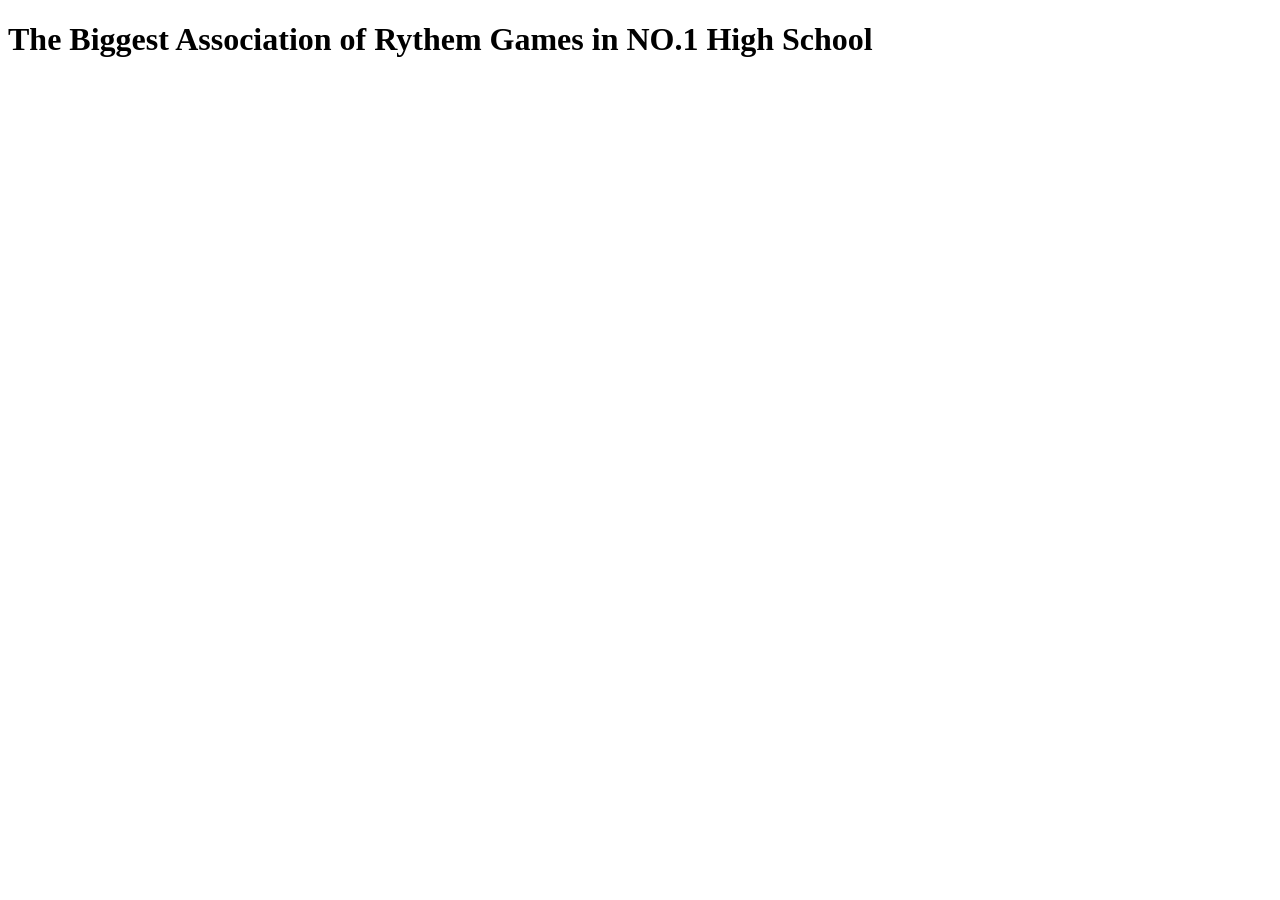
==== index.html @ 666644f9 "Add files via upload" ====
<!DOCTYPE html>
<html lang="zh-CN">
<head>
  <meta charset="UTF-8">
  <meta name="viewport" content="width=device-width, initial-scale=1.0">
  <title>~一中音游之光~✩✩</title>
</head>
<body>

  <h1>The Biggest Association of Rythem Games in NO.1 High School</h1>

</body>
</html>
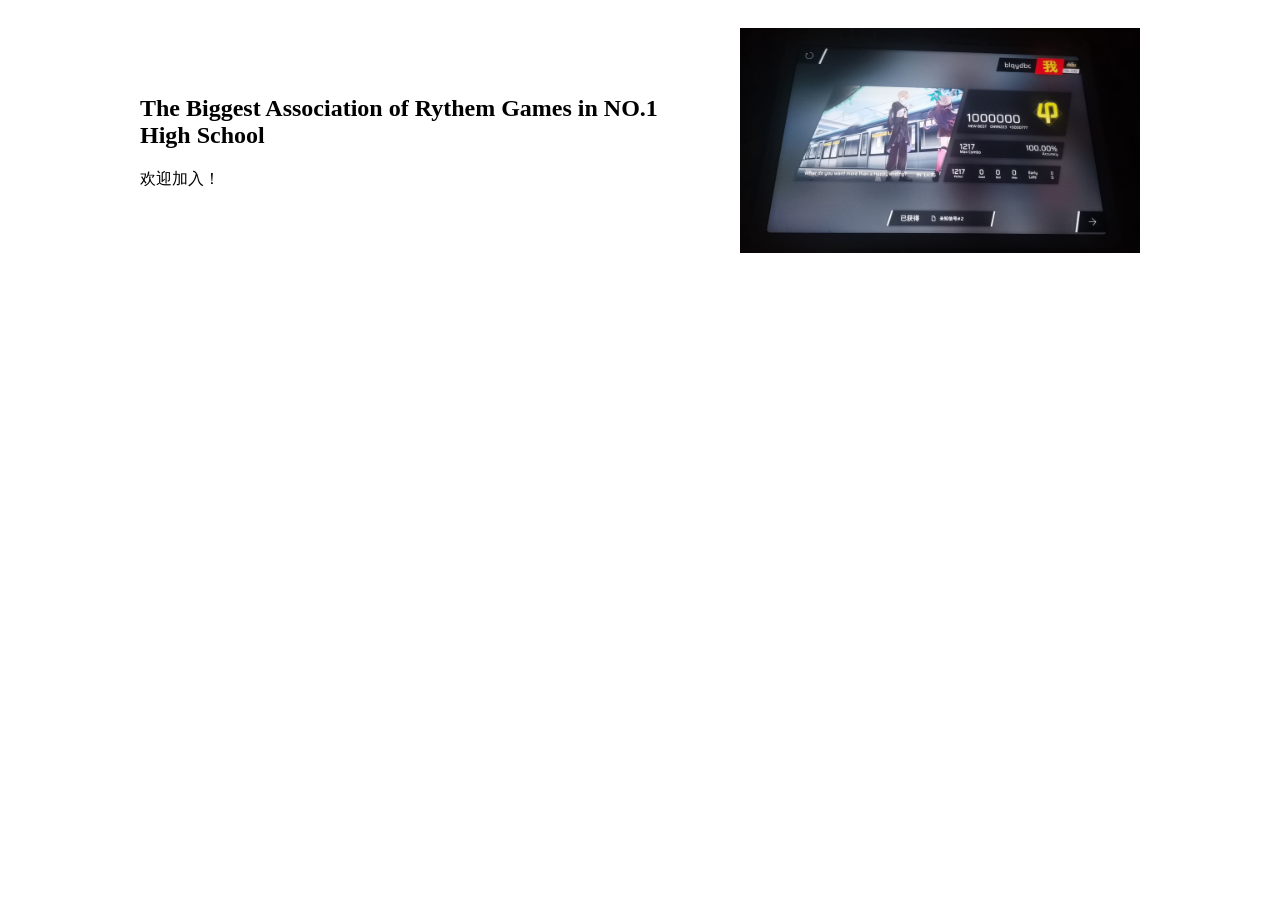
==== commit 106c6a7e: "Add files via upload" ====
--- a/index.html
+++ b/index.html
@@ -4,10 +4,39 @@
   <meta charset="UTF-8">
   <meta name="viewport" content="width=device-width, initial-scale=1.0">
   <title>~一中音游之光~✩✩</title>
+  <style>
+    .row {
+      display: flex;
+      align-items: center;
+      gap: 40px;       
+      max-width: 1000px;
+      margin: 0 auto;
+      padding: 20px;
+    }
+
+    .text {
+      flex: 1;   
+    }
+
+    .row img {
+      width: 400px;          
+      max-width: 100%;
+      height: auto;
+    }
+
+ 
+    
+  </style>
 </head>
 <body>
 
-  <h1>The Biggest Association of Rythem Games in NO.1 High School</h1>
+  <div class="row">
+    <div class="text">
+      <h2>The Biggest Association of Rythem Games in NO.1 High School</h2>
+      <p>欢迎加入！</p>
+    </div>
+    <img src="welcome.jpg" alt="图片">
+  </div>
 
 </body>
 </html>
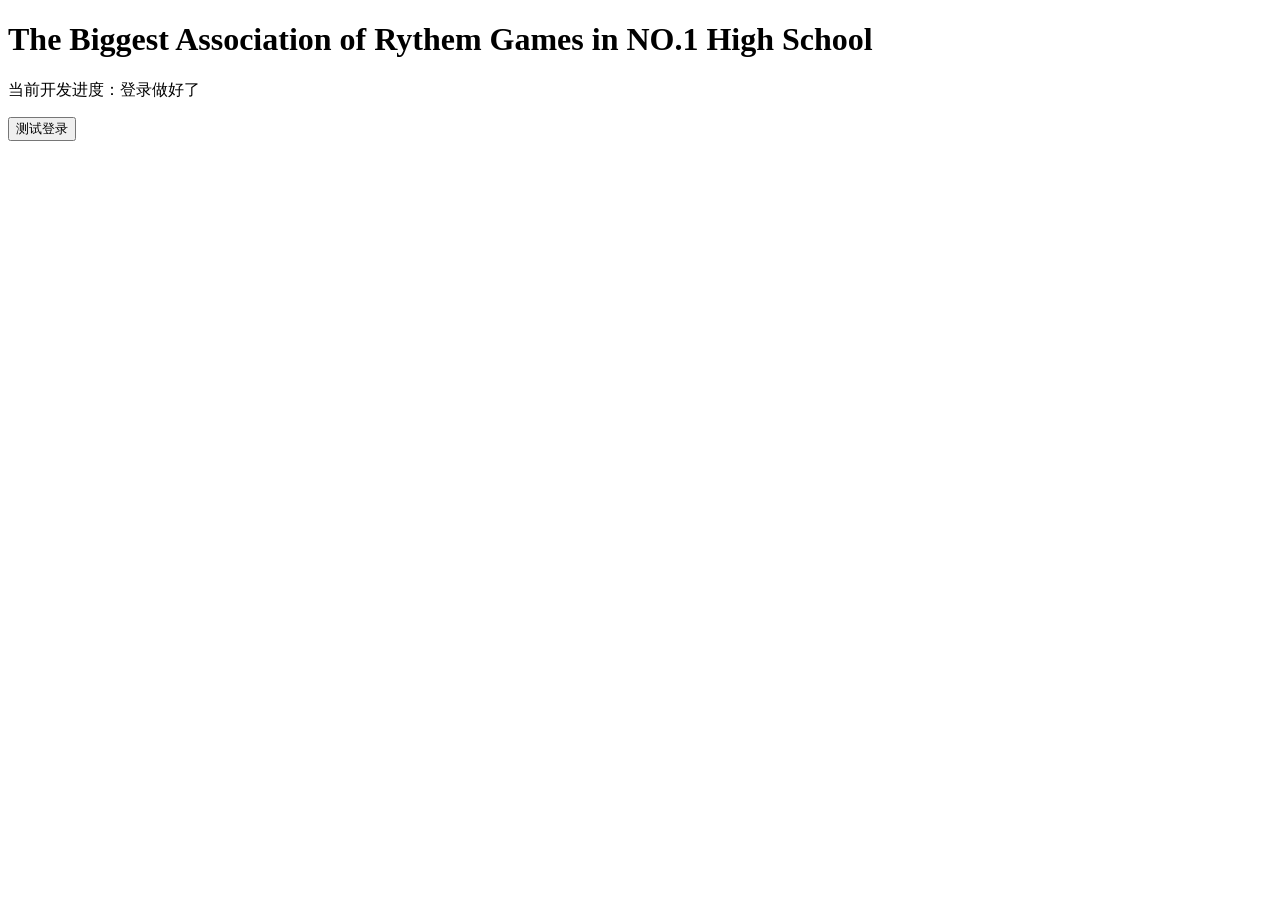
==== commit f71fa5a9: "Add files via upload" ====
--- a/index.html
+++ b/index.html
@@ -1,42 +1,15 @@
-<!DOCTYPE html>
-<html lang="zh-CN">
-<head>
-  <meta charset="UTF-8">
-  <meta name="viewport" content="width=device-width, initial-scale=1.0">
-  <title>~一中音游之光~✩✩</title>
-  <style>
-    .row {
-      display: flex;
-      align-items: center;
-      gap: 40px;       
-      max-width: 1000px;
-      margin: 0 auto;
-      padding: 20px;
-    }
-
-    .text {
-      flex: 1;   
-    }
-
-    .row img {
-      width: 400px;          
-      max-width: 100%;
-      height: auto;
-    }
-
- 
-    
-  </style>
-</head>
-<body>
-
-  <div class="row">
-    <div class="text">
-      <h2>The Biggest Association of Rythem Games in NO.1 High School</h2>
-      <p>欢迎加入！</p>
-    </div>
-    <img src="welcome.jpg" alt="图片">
-  </div>
-
-</body>
+<!DOCTYPE html>
+<html lang="zh-CN">
+<head>
+  <meta charset="UTF-8">
+  <meta name="viewport" content="width=device-width, initial-scale=1.0">
+  <title>~一中音游之光~☆☆</title>
+</head>
+<body>
+  <h1>The Biggest Association of Rythem Games in NO.1 High School</h1>
+  <p>当前开发进度：登录做好了</p>
+  <button onclick="location.href='login.html'">测试登录</button>
+</body>
+                             
+
 </html>
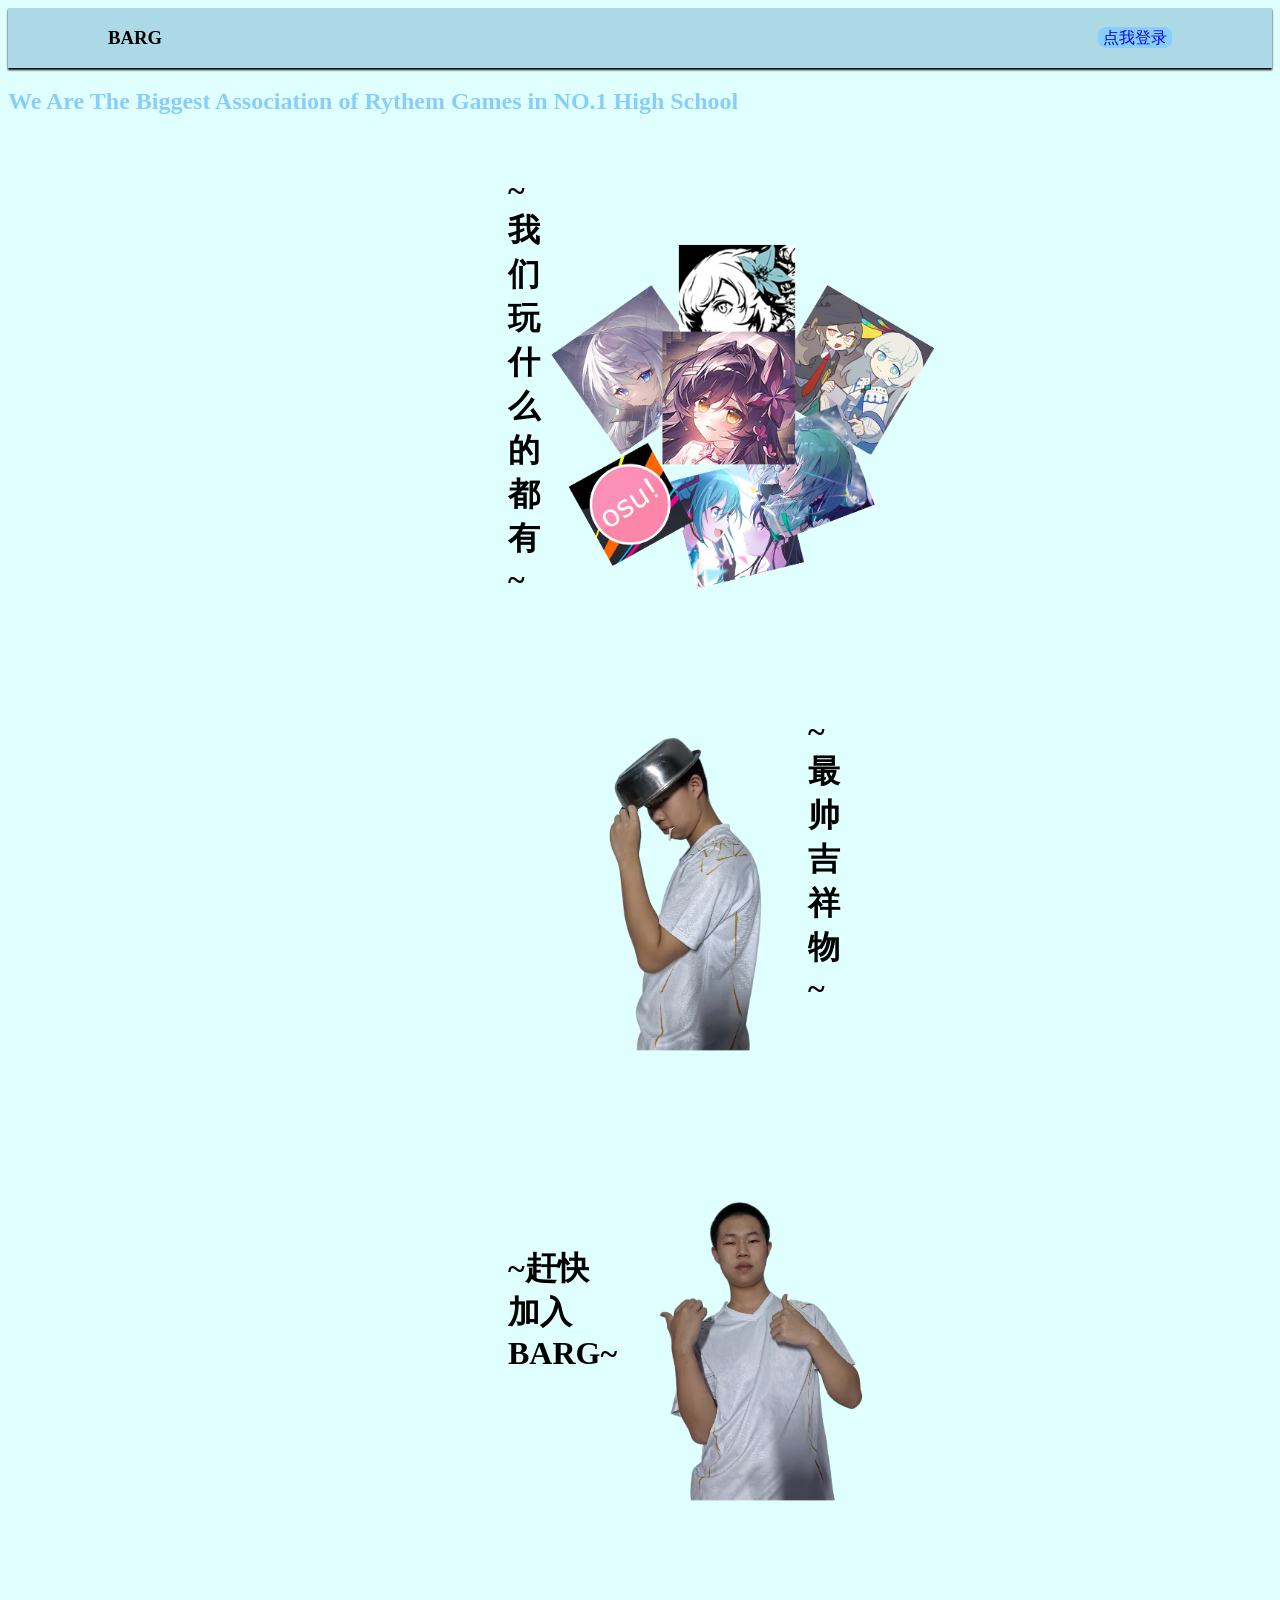
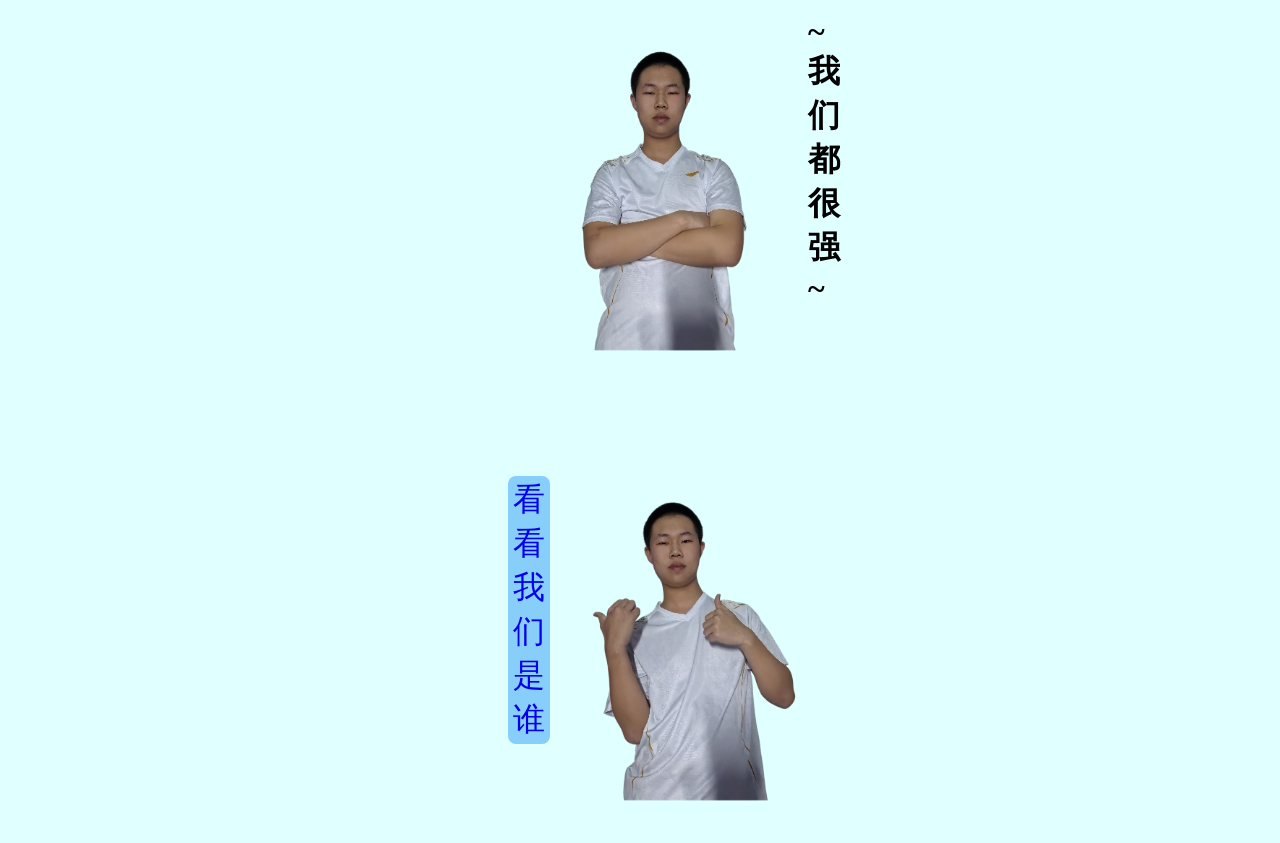
==== commit 2df423a1: "Add files via upload" ====
--- a/index.html
+++ b/index.html
@@ -4,12 +4,94 @@
   <meta charset="UTF-8">
   <meta name="viewport" content="width=device-width, initial-scale=1.0">
   <title>~一中音游之光~☆☆</title>
+  <link rel="stylesheet" href="style.css">
 </head>
 <body>
-  <h1>The Biggest Association of Rythem Games in NO.1 High School</h1>
-  <p>当前开发进度：登录做好了</p>
-  <button onclick="location.href='login.html'">测试登录</button>
+  <header class="navbar">
+    <h3>BARG</h3>
+    <nav id="nav-guest">
+      <a href="login.html" style="font-size: 16px;" class="fake-btn">点我登录</a>
+    </nav>
+    <nav id="nav-user">
+      <t id="welcome">你好</t>
+      <button class="btn" type="button" id="logout-btn">退出登录</button>
+    </nav>
+  </header>
+
+  <main class="main">
+  <h2 class="blue">We Are The Biggest Association of Rythem Games in NO.1 High School</h2>
+    <div class="content">
+      <h1>~我们玩什么的都有~</h1>
+      <img src="rGs.png" alt="Image" width="400" height="500">
+    </div>
+    <div class="content">
+      <img src="LiHan_Handsom.png" alt="Handsome" width="300" height="450">
+      <h1>~最帅吉祥物~</h1>
+    </div>
+    <div class="content">
+      <h1>~赶快加入BARG~</h1>
+      <img src="LiHan_Like.png" alt="Like" width="300" height="450">
+    </div>
+    <div class="content">
+      <img src="LiHan_Grand.png" alt="Grand" width="300" height="450">
+      <h1>~我们都很强~</h1>
+    </div>
+    <div class="content">
+      <a href="intro.html" style="font-size: 32px;" class="fake-btn">看看我们是谁</a>
+      <img src="LiHan_Like.png" alt="Like" width="300" height="450">
+    </div>
+
+  </main>
 </body>
-                             
+                    
+  <script src="common.js"></script>
+  <script>
+
+    (function(){
+
+      var navGuest = document.getElementById('nav-guest');
+      var navUser = document.getElementById('nav-user');
+      var welcome = document.getElementById('welcome');
+      var logoutBtn = document.getElementById('logout-btn');
+
+      function renderLogOut(){
+        navGuest.style.display = '';
+        navUser.style.display = 'none';
+      }
+
+      function renderLogIn(){
+        navGuest.style.display = 'none';
+        navUser.style.display = '';
+        welcome.textContent = '你已登录（虽然没啥用）';
+      }
+
+      var token = getToken();
+
+      if(!token){
+        renderLogOut();
+      }
+      else{
+        renderLogIn();
+      }
+
+      
+
+      logoutBtn.addEventListener('click', async function() {
+        logoutBtn.disabled = true;
+        logoutBtn.textContent = '退出中';
+        try{
+          await request('/api/v1/auth/logout', {method: 'POST'});
+        }catch(err){
+
+        }finally{
+          clearToken();
+          logoutBtn.disabled  = false;
+          renderLogOut();
+        }
+      })
+
+    })()
+
+  </script>
 
 </html>
--- a/style.css
+++ b/style.css
@@ -0,0 +1,73 @@
+*{
+    box-sizing: border-box;
+}
+
+
+.field{
+    display: flex;
+    justify-content: center;
+    align-items: center;
+}
+
+
+.global_error{
+    color: red;
+}
+.error{
+    color: red;
+}
+input.invalid { border-color: red; }
+
+.navbar{
+    display: flex;
+    justify-content: space-between;
+    align-items: center;
+    height: 60px;
+    background: lightblue;
+    box-shadow: 0 2px 2px rgba(0, 0, .06);
+    position: sticky;
+    transition: all 0.2s ease;
+    padding-inline: 100px;
+}
+
+.blue{
+    color: lightskyblue;
+}
+
+.main{
+    background: lightcyan;
+}
+
+body{
+    background: lightcyan;
+}
+
+.content{
+    display: flex;
+    justify-content: space-between;
+    align-items: center;
+    padding-inline: 500px;
+}
+
+.btn {
+  border: none;
+  outline: none;
+  background: none;
+  padding: 4px 10px;
+  font-size: 16px;
+  color: #fff;
+  background-color: lightskyblue;
+  border-radius: 6px;
+  cursor: pointer;
+}
+
+.fake-btn{
+    border: lightskyblue;
+    outline: lightskyblue;
+    background-color: lightskyblue;
+    border-radius: 8px;
+    padding: 2px  5px;
+    cursor: pointer;
+    text-decoration: none;
+}
+
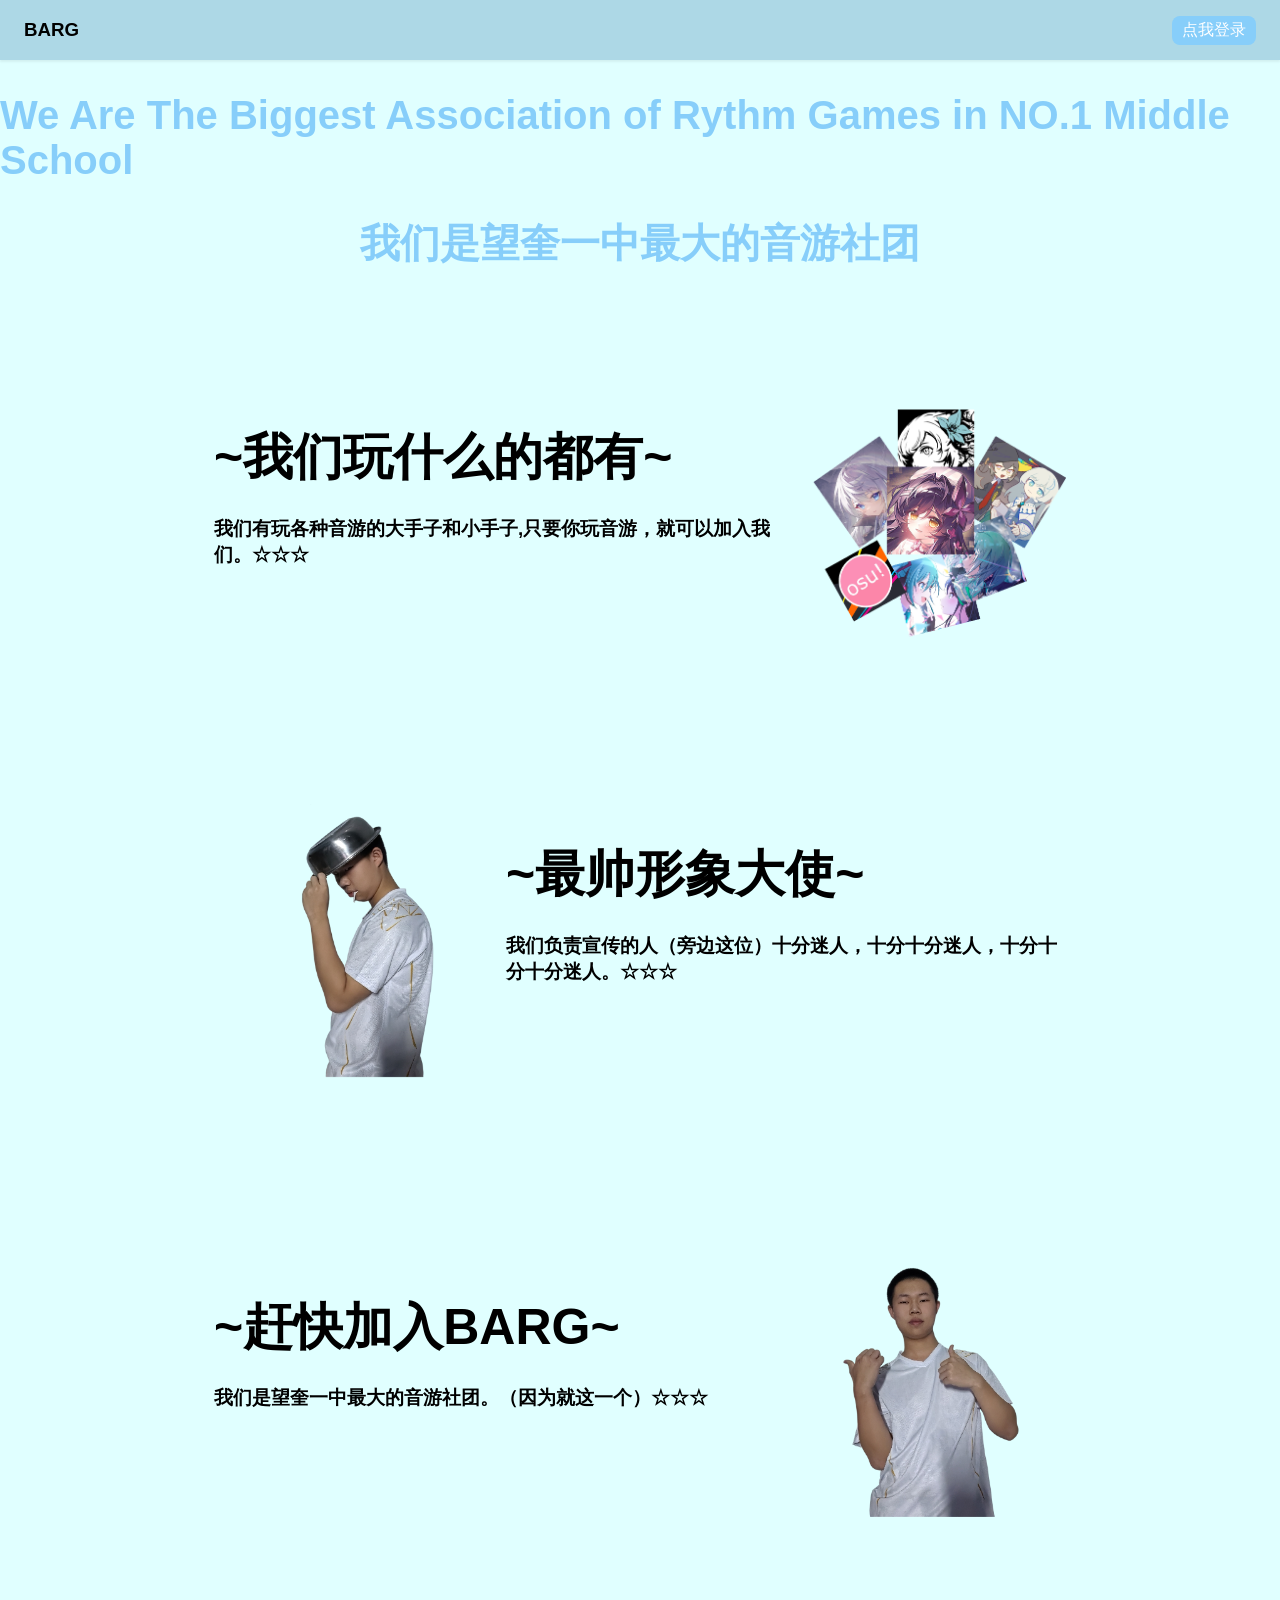
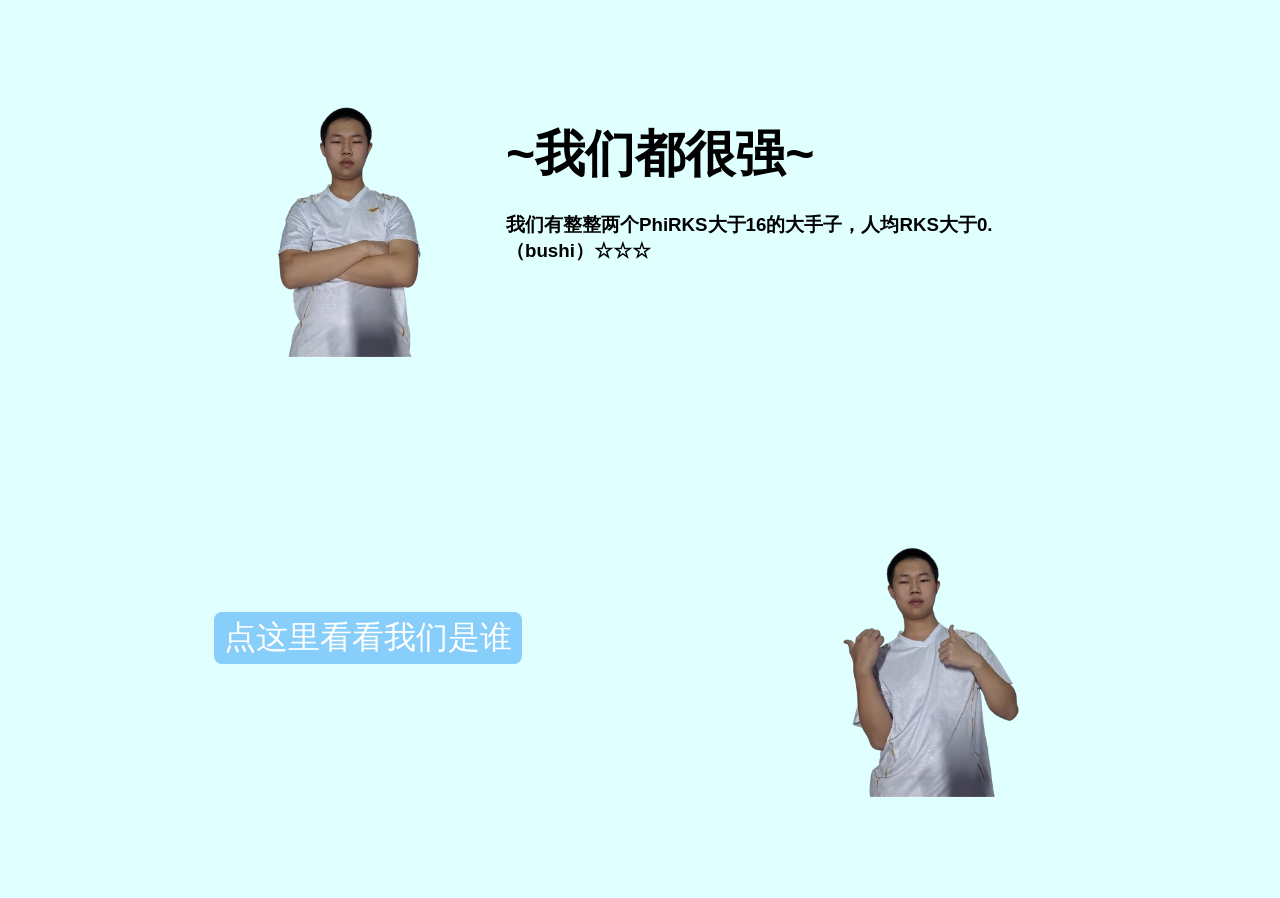
==== commit 07b9b744: "Add files via upload" ====
--- a/index.html
+++ b/index.html
@@ -19,25 +19,34 @@
   </header>
 
   <main class="main">
-  <h2 class="blue">We Are The Biggest Association of Rythem Games in NO.1 High School</h2>
+  <h2 class="total-title" style="font-size: 40px;">We Are The Biggest Association of Rythm Games in NO.1 Middle School</h2>
+  <h2 class="total-title" style="font-size: 40px;">我们是望奎一中最大的音游社团</h2>
     <div class="content">
-      <h1>~我们玩什么的都有~</h1>
+      <div><h1 style="font-size: 50px;">~我们玩什么的都有~</h1>
+            <h3>我们有玩各种音游的大手子和小手子,只要你玩音游，就可以加入我们。☆☆☆</h3>
+      </div>
       <img src="rGs.png" alt="Image" width="400" height="500">
     </div>
     <div class="content">
       <img src="LiHan_Handsom.png" alt="Handsome" width="300" height="450">
-      <h1>~最帅吉祥物~</h1>
+      <div><h1 style="font-size: 50px;">~最帅形象大使~</h1>
+        <h3>我们负责宣传的人（旁边这位）十分迷人，十分十分迷人，十分十分十分迷人。☆☆☆</h3>
+</div>
     </div>
     <div class="content">
-      <h1>~赶快加入BARG~</h1>
+      <div><h1 style="font-size: 50px;">~赶快加入BARG~</h1>
+        <h3>我们是望奎一中最大的音游社团。（因为就这一个）☆☆☆</h3>
+</div>
       <img src="LiHan_Like.png" alt="Like" width="300" height="450">
     </div>
     <div class="content">
       <img src="LiHan_Grand.png" alt="Grand" width="300" height="450">
-      <h1>~我们都很强~</h1>
+      <div><h1 style="font-size: 50px;">~我们都很强~</h1>
+          <h3>我们有整整两个PhiRKS大于16的大手子，人均RKS大于0.（bushi）☆☆☆</h3>
+</div>
     </div>
     <div class="content">
-      <a href="intro.html" style="font-size: 32px;" class="fake-btn">看看我们是谁</a>
+      <a href="intro.html" style="font-size: 32px;" class="fake-btn">点这里看看我们是谁</a>
       <img src="LiHan_Like.png" alt="Like" width="300" height="450">
     </div>
 
--- a/style.css
+++ b/style.css
@@ -1,73 +1,134 @@
-*{
-    box-sizing: border-box;
+* {
+  box-sizing: border-box;
 }
 
-
-.field{
-    display: flex;
-    justify-content: center;
-    align-items: center;
+body {
+  margin: 0;
+  background: lightcyan;
+  font-family: -apple-system, BlinkMacSystemFont, "Segoe UI", "PingFang SC", "Microsoft YaHei", sans-serif;
 }
 
-
-.global_error{
-    color: red;
-}
-.error{
-    color: red;
-}
-input.invalid { border-color: red; }
-
-.navbar{
-    display: flex;
-    justify-content: space-between;
-    align-items: center;
-    height: 60px;
-    background: lightblue;
-    box-shadow: 0 2px 2px rgba(0, 0, .06);
-    position: sticky;
-    transition: all 0.2s ease;
-    padding-inline: 100px;
+.navbar {
+  display: flex;
+  justify-content: space-between;
+  align-items: center;
+  gap: 12px;
+  height: 60px;
+  padding: 0 24px;
+  background: lightblue;
+  box-shadow: 0 2px 2px rgba(0, 0, 0, .06);
+  position: sticky;
+  top: 0;
+  z-index: 10;
 }
 
-.blue{
-    color: lightskyblue;
-}
-
-.main{
-    background: lightcyan;
-}
-
-body{
-    background: lightcyan;
-}
-
-.content{
-    display: flex;
-    justify-content: space-between;
-    align-items: center;
-    padding-inline: 500px;
-}
+.navbar h3 { margin: 0; }
 
 .btn {
   border: none;
   outline: none;
-  background: none;
-  padding: 4px 10px;
-  font-size: 16px;
+  padding: 6px 12px;
+  font-size: 15px;
   color: #fff;
   background-color: lightskyblue;
   border-radius: 6px;
   cursor: pointer;
 }
 
-.fake-btn{
-    border: lightskyblue;
-    outline: lightskyblue;
-    background-color: lightskyblue;
-    border-radius: 8px;
-    padding: 2px  5px;
-    cursor: pointer;
-    text-decoration: none;
+.fake-btn {
+  display: inline-block;
+  background-color: lightskyblue;
+  border-radius: 8px;
+  padding: 4px 10px;
+  cursor: pointer;
+  text-decoration: none;
+  color: #fff;
 }
 
+.main { background: lightcyan; padding-bottom: 40px; }
+.total-title {
+    display: flex;
+    flex-direction: row;
+    justify-content: center;
+     color: lightskyblue;
+     font-family:'Gill Sans', 'Gill Sans MT', Calibri, 'Trebuchet MS', sans-serif;
+     }
+
+.content {
+  display: flex;
+  flex-direction: row;
+  align-items: center;
+  justify-content: space-between;
+  gap: 32px;
+  max-width: 900px;
+  margin: 0 auto;
+  padding: 32px 24px;
+}
+
+.content img {
+  flex: 0 0 auto;
+  width: 100%;
+  max-width: 260px;
+  height: auto;
+  display: block;
+}
+
+.content h1 {
+  flex: 1;
+  margin: 0;
+  font-size: clamp(1rem, 2.2vw, 1.5rem);
+  line-height: 1.6;
+}
+
+.field {
+  display: flex;
+  flex-direction: column;
+  align-items: stretch;
+  gap: 6px;
+  margin-bottom: 16px;
+  padding: 0 16px;
+}
+
+.field:has(button + button) {
+  flex-direction: row;
+  justify-content: center;
+  gap: 12px;
+}
+
+.global_error,
+.error {
+  color: red;
+  font-size: 0.875rem;
+  margin: 4px 0 0;
+}
+
+input {
+  width: 100%;
+  padding: 12px 14px;
+  font-size: 1rem;
+  border: 1px solid #ccc;
+  border-radius: 10px;
+  outline: none;
+}
+
+input:focus {
+  border-color: lightskyblue;
+  box-shadow: 0 0 0 3px rgba(135, 206, 250, .3);
+}
+
+input.invalid { border-color: red; }
+
+@media (max-width: 600px) {
+  .content {
+    gap: 16px;
+    padding: 20px 12px;
+  }
+  .content img {
+    max-width: 40%;
+  }
+  .content h1 {
+    font-size: 0.95rem;
+    line-height: 1.5;
+  }
+}
+
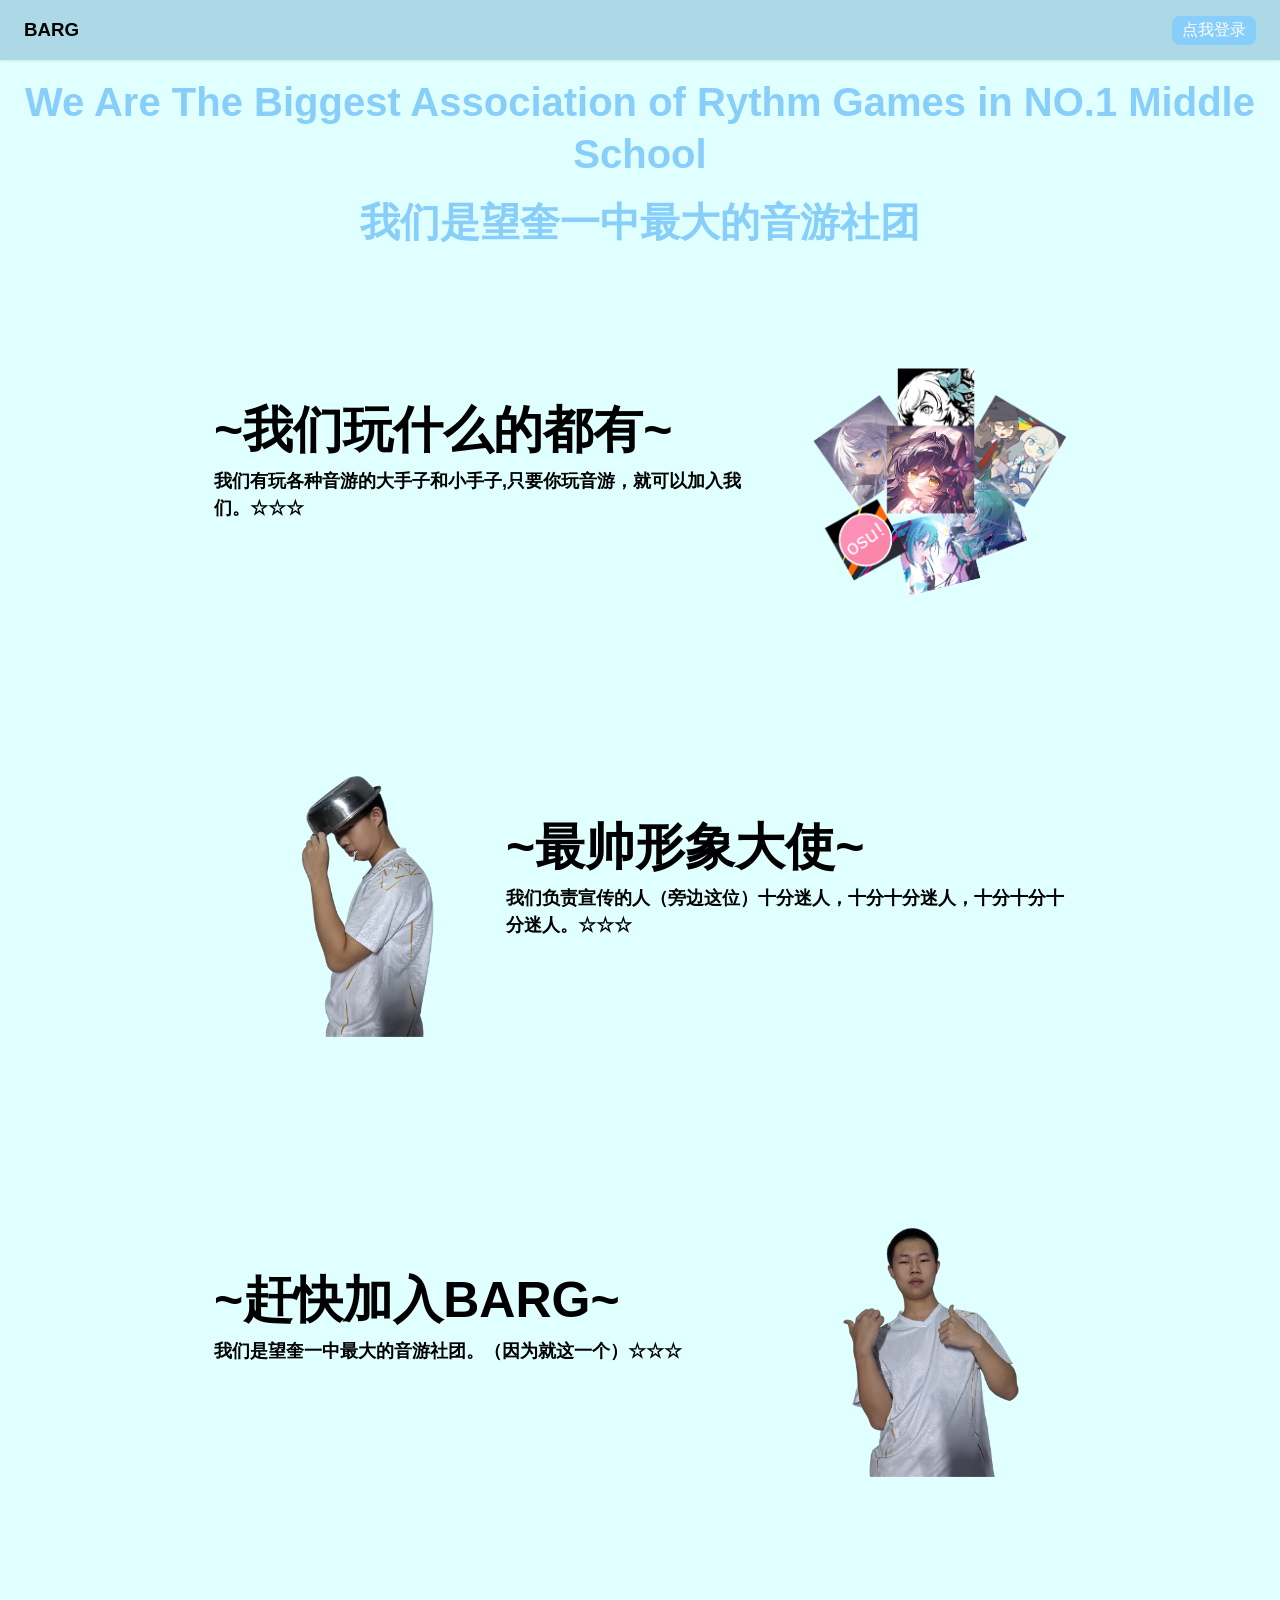
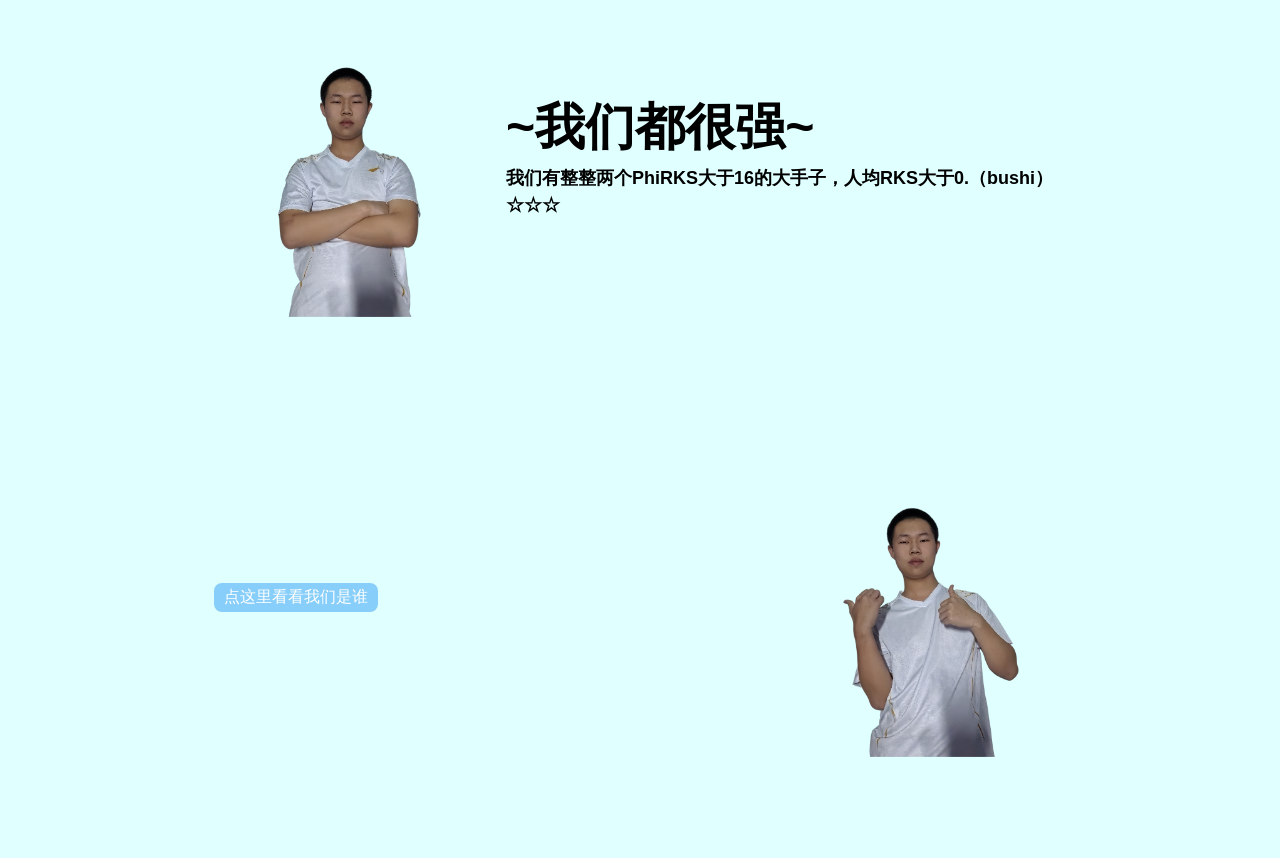
==== commit 7ded3e81: "Add files via upload" ====
--- a/index.html
+++ b/index.html
@@ -10,7 +10,7 @@
   <header class="navbar">
     <h3>BARG</h3>
     <nav id="nav-guest">
-      <a href="login.html" style="font-size: 16px;" class="fake-btn">点我登录</a>
+      <a href="login.html" class="fake-btn">点我登录</a>
     </nav>
     <nav id="nav-user">
       <t id="welcome">你好</t>
@@ -19,34 +19,34 @@
   </header>
 
   <main class="main">
-  <h2 class="total-title" style="font-size: 40px;">We Are The Biggest Association of Rythm Games in NO.1 Middle School</h2>
-  <h2 class="total-title" style="font-size: 40px;">我们是望奎一中最大的音游社团</h2>
+  <h2 class="total-title" >We Are The Biggest Association of Rythm Games in NO.1 Middle School</h2>
+  <h2 class="total-title" >我们是望奎一中最大的音游社团</h2>
     <div class="content">
-      <div><h1 style="font-size: 50px;">~我们玩什么的都有~</h1>
+      <div><h1 >~我们玩什么的都有~</h1>
             <h3>我们有玩各种音游的大手子和小手子,只要你玩音游，就可以加入我们。☆☆☆</h3>
       </div>
       <img src="rGs.png" alt="Image" width="400" height="500">
     </div>
     <div class="content">
       <img src="LiHan_Handsom.png" alt="Handsome" width="300" height="450">
-      <div><h1 style="font-size: 50px;">~最帅形象大使~</h1>
+      <div><h1 >~最帅形象大使~</h1>
         <h3>我们负责宣传的人（旁边这位）十分迷人，十分十分迷人，十分十分十分迷人。☆☆☆</h3>
 </div>
     </div>
     <div class="content">
-      <div><h1 style="font-size: 50px;">~赶快加入BARG~</h1>
+      <div><h1 >~赶快加入BARG~</h1>
         <h3>我们是望奎一中最大的音游社团。（因为就这一个）☆☆☆</h3>
 </div>
       <img src="LiHan_Like.png" alt="Like" width="300" height="450">
     </div>
     <div class="content">
       <img src="LiHan_Grand.png" alt="Grand" width="300" height="450">
-      <div><h1 style="font-size: 50px;">~我们都很强~</h1>
+      <div><h1 >~我们都很强~</h1>
           <h3>我们有整整两个PhiRKS大于16的大手子，人均RKS大于0.（bushi）☆☆☆</h3>
 </div>
     </div>
     <div class="content">
-      <a href="intro.html" style="font-size: 32px;" class="fake-btn">点这里看看我们是谁</a>
+      <a href="intro.html"  class="fake-btn">点这里看看我们是谁</a>
       <img src="LiHan_Like.png" alt="Like" width="300" height="450">
     </div>
 
--- a/style.css
+++ b/style.css
@@ -22,7 +22,10 @@
   z-index: 10;
 }
 
-.navbar h3 { margin: 0; }
+.navbar h3 {
+  margin: 0;
+  white-space: nowrap;
+}
 
 .btn {
   border: none;
@@ -33,6 +36,16 @@
   background-color: lightskyblue;
   border-radius: 6px;
   cursor: pointer;
+  white-space: nowrap;
+  transition: background-color .2s ease, transform .15s ease;
+}
+
+.btn:hover {
+  background-color: deepskyblue;
+}
+
+.btn:active {
+  transform: scale(.96);
 }
 
 .fake-btn {
@@ -43,16 +56,32 @@
   cursor: pointer;
   text-decoration: none;
   color: #fff;
-}
-
-.main { background: lightcyan; padding-bottom: 40px; }
+  white-space: nowrap;
+  transition: background-color .2s ease;
+}
+
+.fake-btn:hover {
+  background-color: deepskyblue;
+}
+
+.main {
+  background: lightcyan;
+  padding-bottom: 40px;
+}
+
 .total-title {
-    display: flex;
-    flex-direction: row;
-    justify-content: center;
-     color: lightskyblue;
-     font-family:'Gill Sans', 'Gill Sans MT', Calibri, 'Trebuchet MS', sans-serif;
-     }
+  display: flex;
+  flex-direction: row;
+  justify-content: center;
+  text-align: center;
+  color: lightskyblue;
+  font-family: 'Gill Sans', 'Gill Sans MT', Calibri, 'Trebuchet MS', sans-serif;
+  font-size: clamp(14px, 3.5vw, 40px) !important;
+  line-height: 1.3;
+  margin: 16px 12px;
+  white-space: normal;
+  word-break: break-word;
+}
 
 .content {
   display: flex;
@@ -65,19 +94,39 @@
   padding: 32px 24px;
 }
 
+.content > * {
+  min-width: 0;
+}
+
+.content > div {
+  flex: 1 1 auto;
+}
+
 .content img {
   flex: 0 0 auto;
-  width: 100%;
-  max-width: 260px;
+  width: auto;
+  max-width: min(260px, 35%);
   height: auto;
   display: block;
+  border-radius: 8px;
 }
 
 .content h1 {
-  flex: 1;
-  margin: 0;
-  font-size: clamp(1rem, 2.2vw, 1.5rem);
-  line-height: 1.6;
+  font-size: clamp(18px, 5.5vw, 50px) !important;
+  line-height: 1.2;
+  white-space: nowrap;
+  margin: 0 0 8px;
+}
+
+.content h3 {
+  font-size: clamp(12px, 2.6vw, 18px) !important;
+  line-height: 1.5;
+  margin: 0;
+}
+
+.content h1.long-title {
+  white-space: normal;
+  word-break: break-word;
 }
 
 .field {
@@ -109,6 +158,7 @@
   border: 1px solid #ccc;
   border-radius: 10px;
   outline: none;
+  transition: border-color .2s ease, box-shadow .2s ease;
 }
 
 input:focus {
@@ -116,19 +166,130 @@
   box-shadow: 0 0 0 3px rgba(135, 206, 250, .3);
 }
 
-input.invalid { border-color: red; }
+input.invalid {
+  border-color: red;
+}
 
 @media (max-width: 600px) {
+  .navbar {
+    padding: 0 12px;
+    gap: 8px;
+  }
+
+  .navbar h3 {
+    font-size: 1rem;
+  }
+
   .content {
-    gap: 16px;
+    flex-direction: row;
+    align-items: center;
+    gap: 12px;
     padding: 20px 12px;
   }
+
   .content img {
-    max-width: 40%;
-  }
+    max-width: 35%;
+    border-radius: 6px;
+  }
+
   .content h1 {
-    font-size: 0.95rem;
-    line-height: 1.5;
-  }
-}
-
+    font-size: clamp(14px, 4.8vw, 19px) !important;
+    white-space: nowrap;
+    margin: 0 0 6px;
+  }
+
+  .content h3 {
+    font-size: clamp(10px, 2.4vw, 13px) !important;
+    line-height: 1.45;
+    margin: 0;
+  }
+
+  .total-title {
+    font-size: clamp(12px, 3.2vw, 20px) !important;
+    margin: 10px 12px;
+  }
+}
+
+@media (max-width: 380px) {
+  .content img {
+    max-width: 30%;
+  }
+
+  .content h1 {
+    font-size: clamp(12px, 4.5vw, 16px) !important;
+  }
+
+  .content h3 {
+    font-size: 10px !important;
+  }
+}
+
+.intro-item {
+  display: flex;
+  flex-direction: row;
+  align-items: center;
+  justify-content: flex-start;
+  gap: 28px;
+  max-width: 900px;
+  margin: 0 auto;
+  padding: 20px 24px;
+  border-bottom: 1px solid rgba(0, 0, 0, .06);
+}
+
+.intro-item:last-of-type {
+  border-bottom: none;
+}
+
+.intro-item > img {
+  flex: 0 0 auto;
+  width: 160px;
+  max-width: 35%;
+  height: auto;
+  display: block;
+  border-radius: 10px;
+  object-fit: cover;
+  box-shadow: 0 4px 12px rgba(0, 0, 0, .1);
+}
+
+.intro-item > h1 {
+  flex: 1 1 auto;
+  min-width: 0;
+  font-size: clamp(15px, 2.6vw, 26px);
+  line-height: 1.5;
+  font-weight: 600;
+  color: #1f2937;
+  margin: 0;
+  white-space: normal;
+  word-break: break-word;
+  text-align: left;
+}
+
+@media (max-width: 600px) {
+  .intro-item {
+    gap: 12px;
+    padding: 16px 12px;
+    align-items: flex-start;
+  }
+
+  .intro-item > img {
+    width: 90px;
+    max-width: 32%;
+    border-radius: 8px;
+  }
+
+  .intro-item > h1 {
+    font-size: clamp(11px, 3.4vw, 15px);
+    line-height: 1.45;
+  }
+}
+
+@media (max-width: 380px) {
+  .intro-item > img {
+    width: 74px;
+    max-width: 30%;
+  }
+
+  .intro-item > h1 {
+    font-size: 10.5px;
+  }
+}
